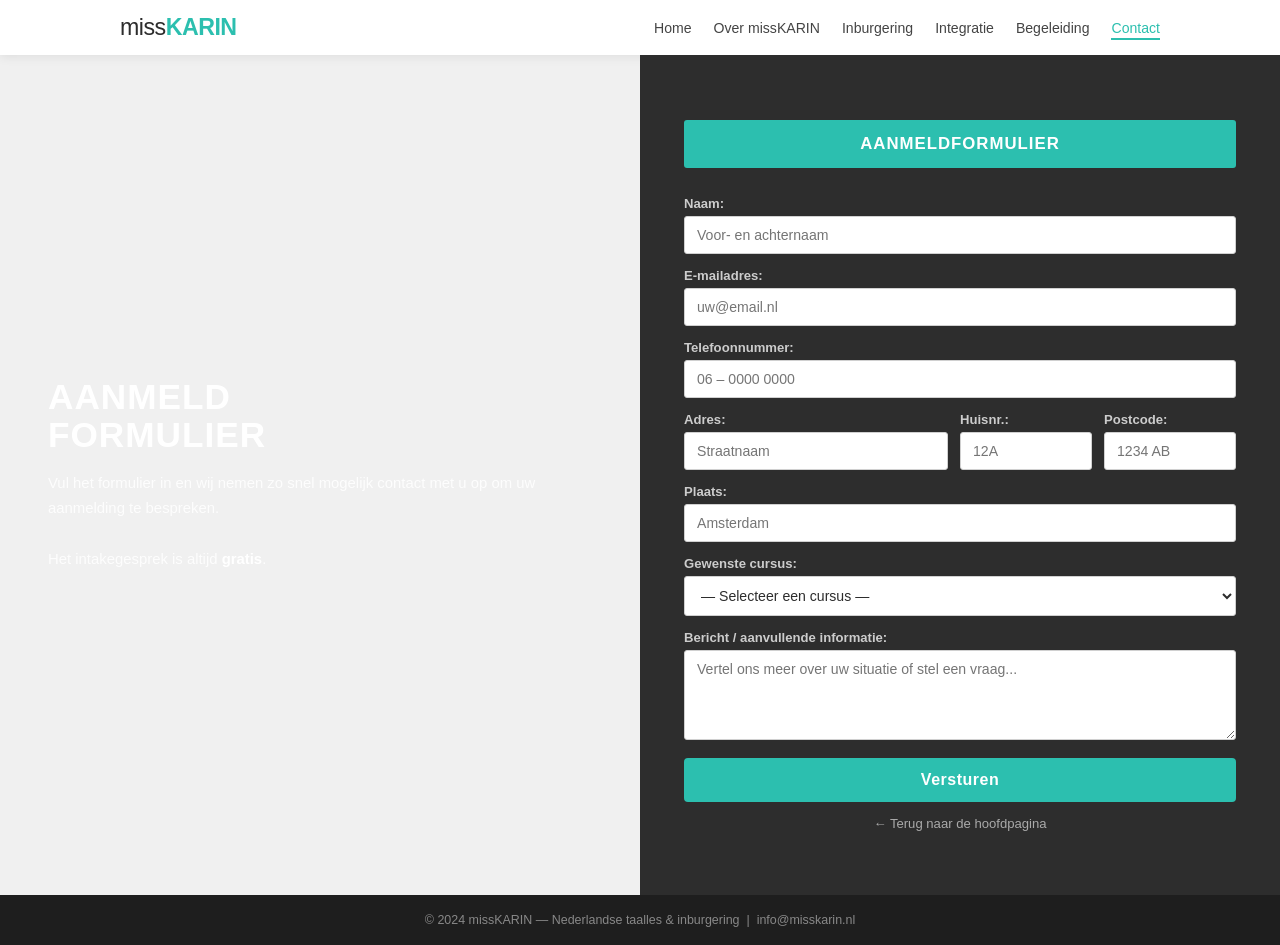
==== contact.html @ 0e0867fe "Mf missKarin" ====
<!DOCTYPE html>
<html lang="nl">
<head>
  <meta charset="UTF-8">
  <meta name="viewport" content="width=device-width, initial-scale=1.0">
  <title>Aanmeldformulier — missKARIN</title>
  <link rel="stylesheet" href="assets/css/contact.css">
</head>
<body>

<!-- ══════════ HEADER ══════════ -->
<header>
  <nav>
    <a href="index.html" class="logo">miss<strong>KARIN</strong></a>
    <ul class="nav-links">
      <li><a href="index.html#home">Home</a></li>
      <li><a href="index.html#over-misskarin">Over missKARIN</a></li>
      <li><a href="index.html#inburgering">Inburgering</a></li>
      <li><a href="index.html#integratie">Integratie</a></li>
      <li><a href="index.html#begeleiding">Begeleiding</a></li>
      <li><a href="contact.html" style="color:var(--teal); border-bottom:2px solid var(--teal);">Contact</a></li>
    </ul>
  </nav>
</header>

<!-- ══════════ MAIN ══════════ -->
<div class="page-wrapper">

  <!-- Left: image + overlay text -->
  <div class="form-bg">
    <img src="https://images.unsplash.com/photo-1522202176988-66273c2fd55f?w=800&h=900&fit=crop&auto=format"
         alt="missKARIN taalles"
         onerror="this.style.display='none'">
    <div class="form-bg-overlay">
      <h2>Aanmeld<br>formulier</h2>
      <p>Vul het formulier in en wij nemen zo snel mogelijk contact met u op om uw aanmelding te bespreken.<br><br>
      Het intakegesprek is altijd <strong style="color:#fff;">gratis</strong>.</p>
    </div>
  </div>

  <!-- Right: form -->
  <div class="form-side">
    <h1>Aanmeldformulier</h1>

    <form id="aanmeld-form" novalidate>

      <div class="form-group">
        <label for="naam">Naam:</label>
        <input type="text" id="naam" name="naam" placeholder="Voor- en achternaam" required>
      </div>

      <div class="form-group">
        <label for="email">E-mailadres:</label>
        <input type="email" id="email" name="email" placeholder="uw@email.nl" required>
      </div>

      <div class="form-group">
        <label for="telefoon">Telefoonnummer:</label>
        <input type="tel" id="telefoon" name="telefoon" placeholder="06 – 0000 0000">
      </div>

      <div class="form-row-3">
        <div class="form-group">
          <label for="straat">Adres:</label>
          <input type="text" id="straat" name="straat" placeholder="Straatnaam">
        </div>
        <div class="form-group">
          <label for="huisnummer">Huisnr.:</label>
          <input type="text" id="huisnummer" name="huisnummer" placeholder="12A">
        </div>
        <div class="form-group">
          <label for="postcode">Postcode:</label>
          <input type="text" id="postcode" name="postcode" placeholder="1234 AB">
        </div>
      </div>

      <div class="form-group">
        <label for="plaats">Plaats:</label>
        <input type="text" id="plaats" name="plaats" placeholder="Amsterdam">
      </div>

      <div class="form-group">
        <label for="cursus">Gewenste cursus:</label>
        <select id="cursus" name="cursus">
          <option value="">— Selecteer een cursus —</option>
          <option value="inburgering">Inburgering (complete cursus)</option>
          <option value="knm">KNM Module</option>
          <option value="dna">DNA Module</option>
          <option value="taalles-a1">Nederlandse taalles A1</option>
          <option value="taalles-a2">Nederlandse taalles A2</option>
          <option value="taalles-b1">Nederlandse taalles B1</option>
          <option value="taalles-b2">Nederlandse taalles B2</option>
          <option value="examentraining">Examentraining</option>
          <option value="priveles">Privéles</option>
          <option value="in-company">In-company training</option>
          <option value="advies">Gratis adviesgesprek</option>
        </select>
      </div>

      <div class="form-group">
        <label for="bericht">Bericht / aanvullende informatie:</label>
        <textarea id="bericht" name="bericht" placeholder="Vertel ons meer over uw situatie of stel een vraag..."></textarea>
      </div>

      <div class="form-submit">
        <button type="submit">Versturen</button>
      </div>
    </form>

    <!-- Thank-you state -->
    <div id="thank-you">
      <div class="checkmark">✅</div>
      <h3>Bedankt voor uw aanmelding!</h3>
      <p>We nemen zo snel mogelijk contact met u op.</p>
    </div>

    <a href="index.html" class="back-link">← Terug naar de hoofdpagina</a>
  </div>

</div>

<!-- ══════════ FOOTER ══════════ -->
<footer>
  © 2024 missKARIN — Nederlandse taalles &amp; inburgering &nbsp;|&nbsp; info@misskarin.nl
</footer>

<script>
  document.getElementById('aanmeld-form').addEventListener('submit', function(e) {
    e.preventDefault();
    // Basic validation
    const naam  = document.getElementById('naam').value.trim();
    const email = document.getElementById('email').value.trim();
    if (!naam || !email) {
      alert('Vul minimaal uw naam en e-mailadres in.');
      return;
    }
    // Show thank-you message
    this.style.display = 'none';
    document.getElementById('thank-you').style.display = 'block';
  });
</script>

</body>
</html>
---- assets/css/contact.css ----
/* ── Reset & Base ───────────────────────────── */
*, *::before, *::after { box-sizing: border-box; margin: 0; padding: 0; }
html { scroll-behavior: smooth; }
body { font-family: 'Segoe UI', Arial, sans-serif; color: #333; background: #f0f0f0; min-height: 100vh; }

/* ── Design Tokens ──────────────────────────── */
:root {
  --teal:      #2cbfaf;
  --teal-dark: #22a89a;
  --dark:      #2d2d2d;
  --gray:      #f6f6f6;
  --text:      #555;
  --border:    #d0d0d0;
}

/* ── Shared Button ──────────────────────────── */
.btn {
  display: inline-block; background: var(--teal); color: #fff;
  padding: 11px 26px; border-radius: 4px; text-decoration: none;
  font-weight: 600; font-size: 0.9rem; border: none; cursor: pointer;
  transition: background 0.2s, transform 0.15s;
}
.btn:hover { background: var(--teal-dark); transform: translateY(-2px); }

/* ── Header / Nav ───────────────────────────── */
header {
  background: #fff; box-shadow: 0 2px 10px rgba(0,0,0,0.08);
}
nav {
  max-width: 1080px; margin: 0 auto;
  display: flex; align-items: center; justify-content: space-between;
  padding: 14px 20px; flex-wrap: wrap; gap: 10px;
}
.logo {
  font-size: 1.45rem; font-weight: 400; color: var(--dark);
  text-decoration: none; letter-spacing: -0.5px;
}
.logo strong { color: var(--teal); font-weight: 800; }
.nav-links { list-style: none; display: flex; gap: 22px; flex-wrap: wrap; }
.nav-links a {
  text-decoration: none; color: #444; font-size: 0.88rem; font-weight: 500;
  transition: color 0.2s; padding: 2px 0; border-bottom: 2px solid transparent;
}
.nav-links a:hover { color: var(--teal); border-bottom-color: var(--teal); }

/* ── Page Layout ────────────────────────────── */
.page-wrapper {
  min-height: calc(100vh - 60px);
  display: grid; grid-template-columns: 1fr 1fr; gap: 0;
}

/* ── Left: Background image side ───────────── */
.form-bg {
  position: relative; overflow: hidden;
  min-height: 520px;
}
.form-bg img {
  width: 100%; height: 100%; object-fit: cover;
  filter: brightness(0.55);
}
.form-bg-placeholder {
  width: 100%; height: 100%; min-height: 520px;
  background: linear-gradient(135deg, #1a8a7e, #2cbfaf);
  display: flex; align-items: center; justify-content: center;
}
.form-bg-overlay {
  position: absolute; inset: 0;
  display: flex; flex-direction: column;
  align-items: flex-start; justify-content: center;
  padding: 48px;
}
.form-bg-overlay h2 {
  font-size: 2.2rem; font-weight: 900; color: #fff;
  line-height: 1.1; margin-bottom: 16px;
  text-transform: uppercase; letter-spacing: 1px;
}
.form-bg-overlay p { color: rgba(255,255,255,0.85); font-size: 0.93rem; line-height: 1.7; }

/* ── Right: Form side ───────────────────────── */
.form-side {
  background: #2d2d2d; padding: 48px 44px;
  display: flex; flex-direction: column; justify-content: center;
}
.form-side h1 {
  background: var(--teal); color: #fff;
  font-size: 1.05rem; font-weight: 700; text-transform: uppercase;
  letter-spacing: 1px; padding: 14px 20px; margin-bottom: 28px;
  border-radius: 3px; text-align: center;
}

/* ── Form Elements ──────────────────────────── */
.form-group { margin-bottom: 14px; }
.form-group label {
  display: block; color: #ccc; font-size: 0.82rem;
  font-weight: 600; margin-bottom: 5px;
}
.form-group input,
.form-group textarea,
.form-group select {
  width: 100%; padding: 10px 12px;
  background: #fff; border: 1px solid var(--border);
  border-radius: 3px; font-size: 0.88rem; color: var(--dark);
  font-family: inherit; transition: border-color 0.2s, box-shadow 0.2s;
  outline: none;
}
.form-group input:focus,
.form-group textarea:focus,
.form-group select:focus {
  border-color: var(--teal);
  box-shadow: 0 0 0 3px rgba(44,191,175,0.18);
}
.form-group textarea { resize: vertical; min-height: 90px; }

.form-row {
  display: grid; grid-template-columns: 1fr 1fr; gap: 12px;
}
.form-row-3 {
  display: grid; grid-template-columns: 2fr 1fr 1fr; gap: 12px;
}

.form-submit {
  margin-top: 10px; text-align: center;
}
.form-submit button {
  width: 100%; padding: 13px; background: var(--teal);
  color: #fff; border: none; border-radius: 4px; cursor: pointer;
  font-size: 1rem; font-weight: 700; letter-spacing: 0.5px;
  transition: background 0.2s, transform 0.15s;
}
.form-submit button:hover { background: var(--teal-dark); transform: translateY(-2px); }

.back-link {
  display: block; text-align: center; margin-top: 14px;
  color: #aaa; font-size: 0.82rem; text-decoration: none;
  transition: color 0.2s;
}
.back-link:hover { color: var(--teal); }

/* ── Thank You state ────────────────────────── */
#thank-you {
  display: none; text-align: center; padding: 40px 0;
}
#thank-you .checkmark { font-size: 3rem; margin-bottom: 16px; }
#thank-you h3 { color: #fff; font-size: 1.2rem; margin-bottom: 10px; }
#thank-you p { color: #aaa; font-size: 0.88rem; }

/* ── Footer ─────────────────────────────────── */
footer {
  background: #1e1e1e; color: #888;
  padding: 18px 20px; text-align: center; font-size: 0.78rem;
}

/* ── Responsive ─────────────────────────────── */
@media (max-width: 820px) {
  .page-wrapper { grid-template-columns: 1fr; }
  .form-bg { min-height: 260px; }
  .form-bg-overlay { padding: 30px; }
  .form-bg-overlay h2 { font-size: 1.6rem; }
  .form-side { padding: 36px 24px; }
  .form-row, .form-row-3 { grid-template-columns: 1fr; }
}
@media (max-width: 560px) {
  nav { justify-content: center; }
  .nav-links { justify-content: center; gap: 14px; }
}
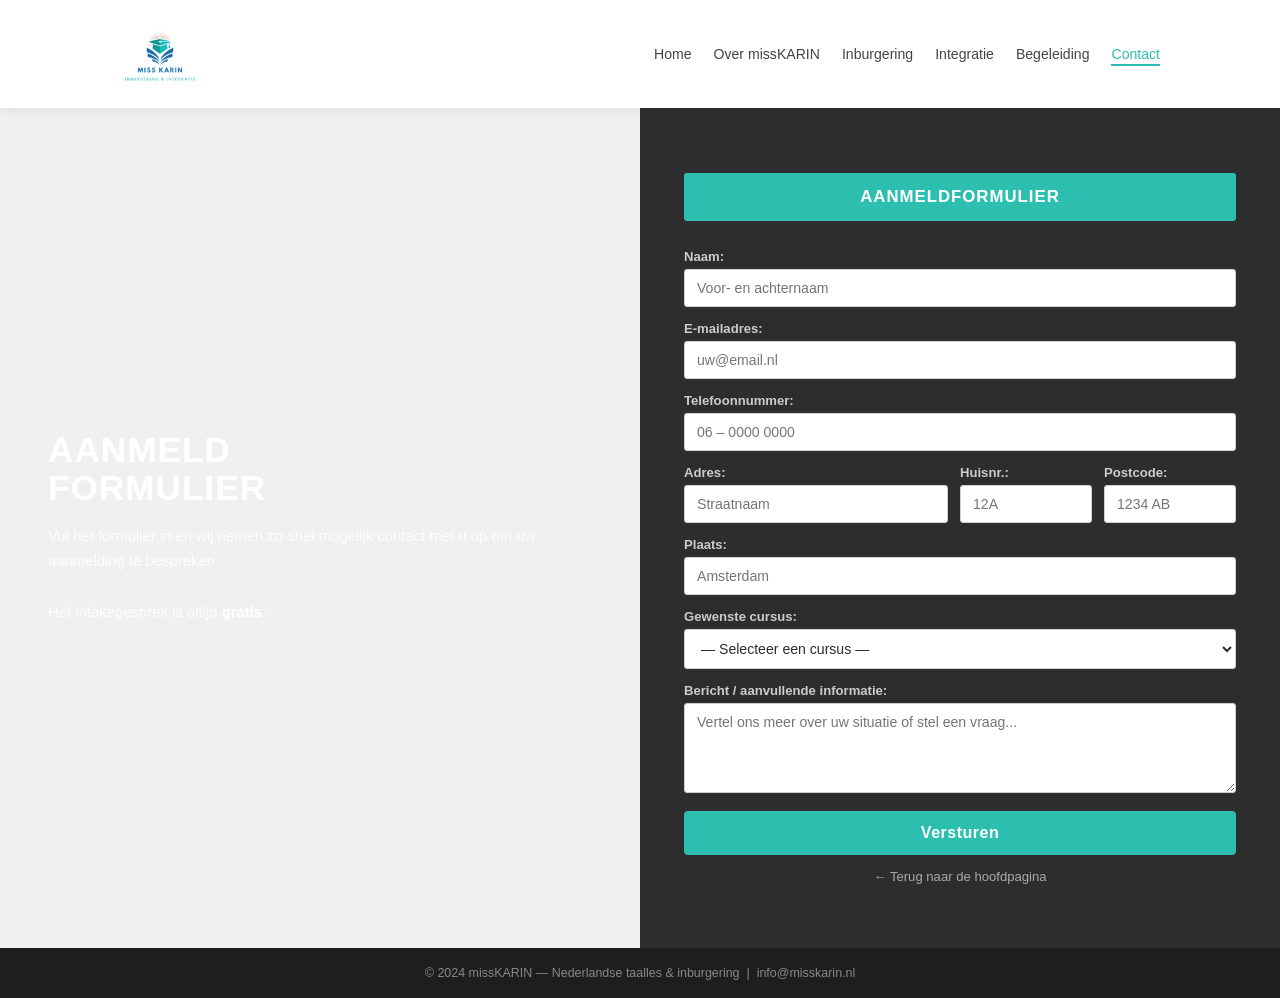
==== commit bea56035: "logo fix" ====
--- a/contact.html
+++ b/contact.html
@@ -11,7 +11,7 @@
 <!-- ══════════ HEADER ══════════ -->
 <header>
   <nav>
-    <a href="index.html" class="logo">miss<strong>KARIN</strong></a>
+    <a href="index.html" class="logo"><img src="assets/img/logo.jpg" alt="missKARIN Logo"></a>
     <ul class="nav-links">
       <li><a href="index.html#home">Home</a></li>
       <li><a href="index.html#over-misskarin">Over missKARIN</a></li>
--- a/assets/css/contact.css
+++ b/assets/css/contact.css
@@ -1,165 +1,335 @@
 /* ── Reset & Base ───────────────────────────── */
-*, *::before, *::after { box-sizing: border-box; margin: 0; padding: 0; }
-html { scroll-behavior: smooth; }
-body { font-family: 'Segoe UI', Arial, sans-serif; color: #333; background: #f0f0f0; min-height: 100vh; }
+*,
+*::before,
+*::after {
+  box-sizing: border-box;
+  margin: 0;
+  padding: 0;
+}
+
+html {
+  scroll-behavior: smooth;
+}
+
+body {
+  font-family: 'Segoe UI', Arial, sans-serif;
+  color: #333;
+  background: #f0f0f0;
+  min-height: 100vh;
+}
 
 /* ── Design Tokens ──────────────────────────── */
 :root {
-  --teal:      #2cbfaf;
+  --teal: #2cbfaf;
   --teal-dark: #22a89a;
-  --dark:      #2d2d2d;
-  --gray:      #f6f6f6;
-  --text:      #555;
-  --border:    #d0d0d0;
+  --dark: #2d2d2d;
+  --gray: #f6f6f6;
+  --text: #555;
+  --border: #d0d0d0;
 }
 
 /* ── Shared Button ──────────────────────────── */
 .btn {
-  display: inline-block; background: var(--teal); color: #fff;
-  padding: 11px 26px; border-radius: 4px; text-decoration: none;
-  font-weight: 600; font-size: 0.9rem; border: none; cursor: pointer;
+  display: inline-block;
+  background: var(--teal);
+  color: #fff;
+  padding: 11px 26px;
+  border-radius: 4px;
+  text-decoration: none;
+  font-weight: 600;
+  font-size: 0.9rem;
+  border: none;
+  cursor: pointer;
   transition: background 0.2s, transform 0.15s;
 }
-.btn:hover { background: var(--teal-dark); transform: translateY(-2px); }
+
+.btn:hover {
+  background: var(--teal-dark);
+  transform: translateY(-2px);
+}
 
 /* ── Header / Nav ───────────────────────────── */
 header {
-  background: #fff; box-shadow: 0 2px 10px rgba(0,0,0,0.08);
-}
+  background: #fff;
+  box-shadow: 0 2px 10px rgba(0, 0, 0, 0.08);
+}
+
 nav {
-  max-width: 1080px; margin: 0 auto;
-  display: flex; align-items: center; justify-content: space-between;
-  padding: 14px 20px; flex-wrap: wrap; gap: 10px;
-}
-.logo {
-  font-size: 1.45rem; font-weight: 400; color: var(--dark);
-  text-decoration: none; letter-spacing: -0.5px;
-}
-.logo strong { color: var(--teal); font-weight: 800; }
-.nav-links { list-style: none; display: flex; gap: 22px; flex-wrap: wrap; }
+  max-width: 1080px;
+  margin: 0 auto;
+  display: flex;
+  align-items: center;
+  justify-content: space-between;
+  padding: 14px 20px;
+  flex-wrap: wrap;
+  gap: 10px;
+}
+
+.logo img {
+  height: 80px;
+  width: auto;
+  display: block;
+}
+
+.nav-links {
+  list-style: none;
+  display: flex;
+  gap: 22px;
+  flex-wrap: wrap;
+}
+
 .nav-links a {
-  text-decoration: none; color: #444; font-size: 0.88rem; font-weight: 500;
-  transition: color 0.2s; padding: 2px 0; border-bottom: 2px solid transparent;
-}
-.nav-links a:hover { color: var(--teal); border-bottom-color: var(--teal); }
+  text-decoration: none;
+  color: #444;
+  font-size: 0.88rem;
+  font-weight: 500;
+  transition: color 0.2s;
+  padding: 2px 0;
+  border-bottom: 2px solid transparent;
+}
+
+.nav-links a:hover {
+  color: var(--teal);
+  border-bottom-color: var(--teal);
+}
 
 /* ── Page Layout ────────────────────────────── */
 .page-wrapper {
   min-height: calc(100vh - 60px);
-  display: grid; grid-template-columns: 1fr 1fr; gap: 0;
+  display: grid;
+  grid-template-columns: 1fr 1fr;
+  gap: 0;
 }
 
 /* ── Left: Background image side ───────────── */
 .form-bg {
-  position: relative; overflow: hidden;
+  position: relative;
+  overflow: hidden;
   min-height: 520px;
 }
+
 .form-bg img {
-  width: 100%; height: 100%; object-fit: cover;
+  width: 100%;
+  height: 100%;
+  object-fit: cover;
   filter: brightness(0.55);
 }
+
 .form-bg-placeholder {
-  width: 100%; height: 100%; min-height: 520px;
+  width: 100%;
+  height: 100%;
+  min-height: 520px;
   background: linear-gradient(135deg, #1a8a7e, #2cbfaf);
-  display: flex; align-items: center; justify-content: center;
-}
+  display: flex;
+  align-items: center;
+  justify-content: center;
+}
+
 .form-bg-overlay {
-  position: absolute; inset: 0;
-  display: flex; flex-direction: column;
-  align-items: flex-start; justify-content: center;
+  position: absolute;
+  inset: 0;
+  display: flex;
+  flex-direction: column;
+  align-items: flex-start;
+  justify-content: center;
   padding: 48px;
 }
+
 .form-bg-overlay h2 {
-  font-size: 2.2rem; font-weight: 900; color: #fff;
-  line-height: 1.1; margin-bottom: 16px;
-  text-transform: uppercase; letter-spacing: 1px;
-}
-.form-bg-overlay p { color: rgba(255,255,255,0.85); font-size: 0.93rem; line-height: 1.7; }
+  font-size: 2.2rem;
+  font-weight: 900;
+  color: #fff;
+  line-height: 1.1;
+  margin-bottom: 16px;
+  text-transform: uppercase;
+  letter-spacing: 1px;
+}
+
+.form-bg-overlay p {
+  color: rgba(255, 255, 255, 0.85);
+  font-size: 0.93rem;
+  line-height: 1.7;
+}
 
 /* ── Right: Form side ───────────────────────── */
 .form-side {
-  background: #2d2d2d; padding: 48px 44px;
-  display: flex; flex-direction: column; justify-content: center;
-}
+  background: #2d2d2d;
+  padding: 48px 44px;
+  display: flex;
+  flex-direction: column;
+  justify-content: center;
+}
+
 .form-side h1 {
-  background: var(--teal); color: #fff;
-  font-size: 1.05rem; font-weight: 700; text-transform: uppercase;
-  letter-spacing: 1px; padding: 14px 20px; margin-bottom: 28px;
-  border-radius: 3px; text-align: center;
+  background: var(--teal);
+  color: #fff;
+  font-size: 1.05rem;
+  font-weight: 700;
+  text-transform: uppercase;
+  letter-spacing: 1px;
+  padding: 14px 20px;
+  margin-bottom: 28px;
+  border-radius: 3px;
+  text-align: center;
 }
 
 /* ── Form Elements ──────────────────────────── */
-.form-group { margin-bottom: 14px; }
+.form-group {
+  margin-bottom: 14px;
+}
+
 .form-group label {
-  display: block; color: #ccc; font-size: 0.82rem;
-  font-weight: 600; margin-bottom: 5px;
-}
+  display: block;
+  color: #ccc;
+  font-size: 0.82rem;
+  font-weight: 600;
+  margin-bottom: 5px;
+}
+
 .form-group input,
 .form-group textarea,
 .form-group select {
-  width: 100%; padding: 10px 12px;
-  background: #fff; border: 1px solid var(--border);
-  border-radius: 3px; font-size: 0.88rem; color: var(--dark);
-  font-family: inherit; transition: border-color 0.2s, box-shadow 0.2s;
+  width: 100%;
+  padding: 10px 12px;
+  background: #fff;
+  border: 1px solid var(--border);
+  border-radius: 3px;
+  font-size: 0.88rem;
+  color: var(--dark);
+  font-family: inherit;
+  transition: border-color 0.2s, box-shadow 0.2s;
   outline: none;
 }
+
 .form-group input:focus,
 .form-group textarea:focus,
 .form-group select:focus {
   border-color: var(--teal);
-  box-shadow: 0 0 0 3px rgba(44,191,175,0.18);
-}
-.form-group textarea { resize: vertical; min-height: 90px; }
+  box-shadow: 0 0 0 3px rgba(44, 191, 175, 0.18);
+}
+
+.form-group textarea {
+  resize: vertical;
+  min-height: 90px;
+}
 
 .form-row {
-  display: grid; grid-template-columns: 1fr 1fr; gap: 12px;
-}
+  display: grid;
+  grid-template-columns: 1fr 1fr;
+  gap: 12px;
+}
+
 .form-row-3 {
-  display: grid; grid-template-columns: 2fr 1fr 1fr; gap: 12px;
+  display: grid;
+  grid-template-columns: 2fr 1fr 1fr;
+  gap: 12px;
 }
 
 .form-submit {
-  margin-top: 10px; text-align: center;
-}
+  margin-top: 10px;
+  text-align: center;
+}
+
 .form-submit button {
-  width: 100%; padding: 13px; background: var(--teal);
-  color: #fff; border: none; border-radius: 4px; cursor: pointer;
-  font-size: 1rem; font-weight: 700; letter-spacing: 0.5px;
+  width: 100%;
+  padding: 13px;
+  background: var(--teal);
+  color: #fff;
+  border: none;
+  border-radius: 4px;
+  cursor: pointer;
+  font-size: 1rem;
+  font-weight: 700;
+  letter-spacing: 0.5px;
   transition: background 0.2s, transform 0.15s;
 }
-.form-submit button:hover { background: var(--teal-dark); transform: translateY(-2px); }
+
+.form-submit button:hover {
+  background: var(--teal-dark);
+  transform: translateY(-2px);
+}
 
 .back-link {
-  display: block; text-align: center; margin-top: 14px;
-  color: #aaa; font-size: 0.82rem; text-decoration: none;
+  display: block;
+  text-align: center;
+  margin-top: 14px;
+  color: #aaa;
+  font-size: 0.82rem;
+  text-decoration: none;
   transition: color 0.2s;
 }
-.back-link:hover { color: var(--teal); }
+
+.back-link:hover {
+  color: var(--teal);
+}
 
 /* ── Thank You state ────────────────────────── */
 #thank-you {
-  display: none; text-align: center; padding: 40px 0;
-}
-#thank-you .checkmark { font-size: 3rem; margin-bottom: 16px; }
-#thank-you h3 { color: #fff; font-size: 1.2rem; margin-bottom: 10px; }
-#thank-you p { color: #aaa; font-size: 0.88rem; }
+  display: none;
+  text-align: center;
+  padding: 40px 0;
+}
+
+#thank-you .checkmark {
+  font-size: 3rem;
+  margin-bottom: 16px;
+}
+
+#thank-you h3 {
+  color: #fff;
+  font-size: 1.2rem;
+  margin-bottom: 10px;
+}
+
+#thank-you p {
+  color: #aaa;
+  font-size: 0.88rem;
+}
 
 /* ── Footer ─────────────────────────────────── */
 footer {
-  background: #1e1e1e; color: #888;
-  padding: 18px 20px; text-align: center; font-size: 0.78rem;
+  background: #1e1e1e;
+  color: #888;
+  padding: 18px 20px;
+  text-align: center;
+  font-size: 0.78rem;
 }
 
 /* ── Responsive ─────────────────────────────── */
 @media (max-width: 820px) {
-  .page-wrapper { grid-template-columns: 1fr; }
-  .form-bg { min-height: 260px; }
-  .form-bg-overlay { padding: 30px; }
-  .form-bg-overlay h2 { font-size: 1.6rem; }
-  .form-side { padding: 36px 24px; }
-  .form-row, .form-row-3 { grid-template-columns: 1fr; }
-}
+  .page-wrapper {
+    grid-template-columns: 1fr;
+  }
+
+  .form-bg {
+    min-height: 260px;
+  }
+
+  .form-bg-overlay {
+    padding: 30px;
+  }
+
+  .form-bg-overlay h2 {
+    font-size: 1.6rem;
+  }
+
+  .form-side {
+    padding: 36px 24px;
+  }
+
+  .form-row,
+  .form-row-3 {
+    grid-template-columns: 1fr;
+  }
+}
+
 @media (max-width: 560px) {
-  nav { justify-content: center; }
-  .nav-links { justify-content: center; gap: 14px; }
-}
+  nav {
+    justify-content: center;
+  }
+
+  .nav-links {
+    justify-content: center;
+    gap: 14px;
+  }
+}
